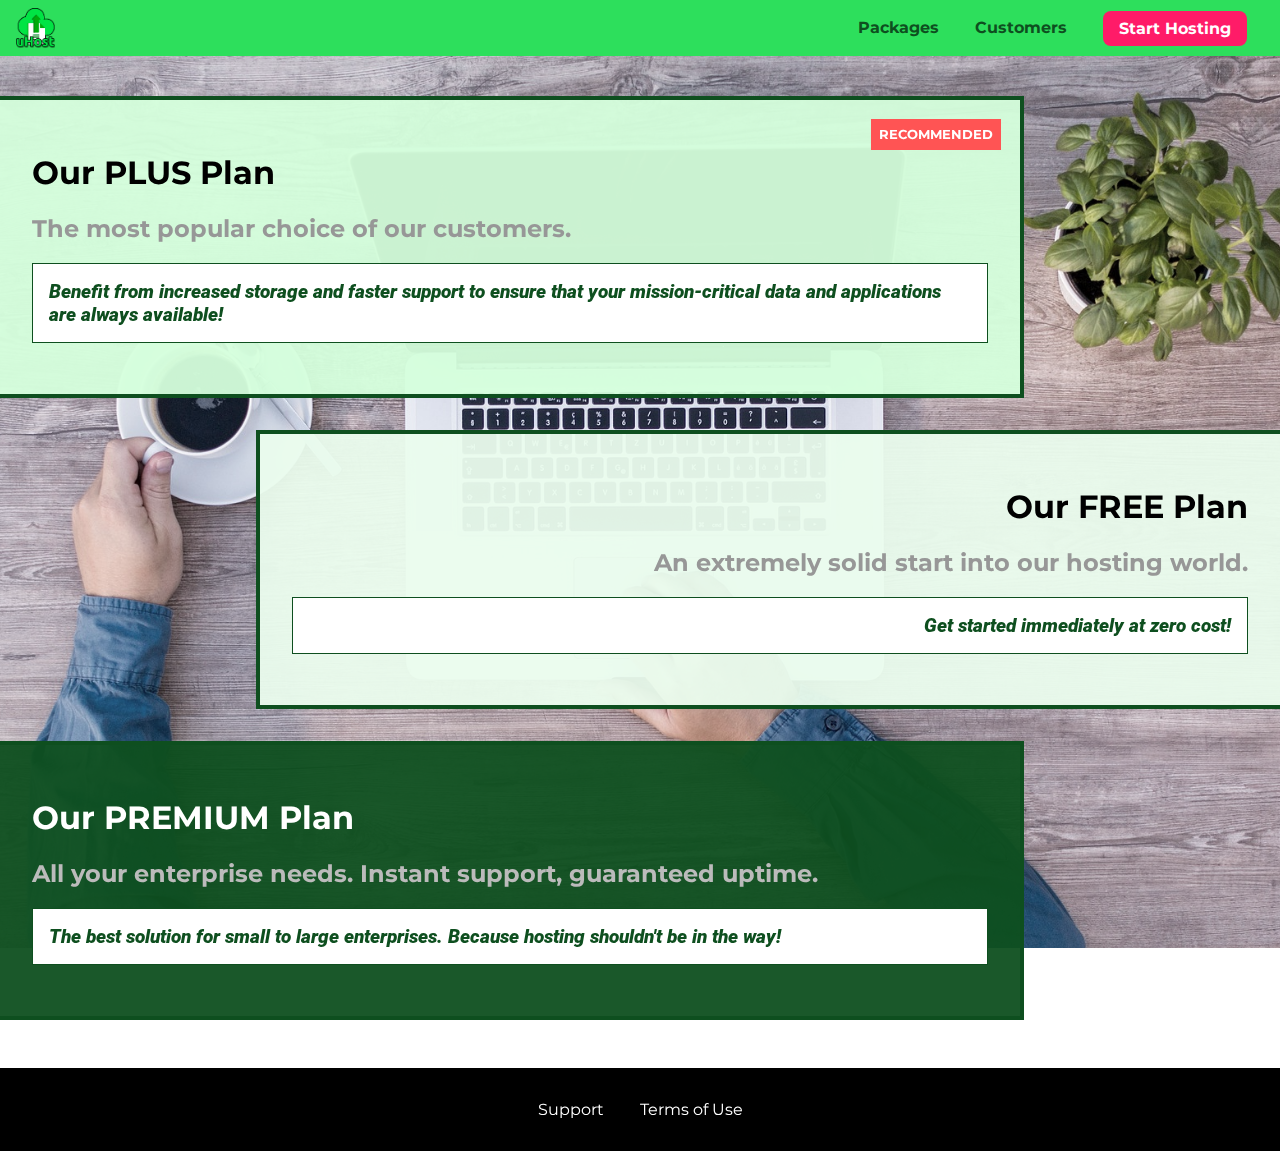
==== css-course/packages/index.html @ 15a59768 "font faces" ====
<!DOCTYPE html>
<html lang="en">

<head>
    <meta charset="UTF-8">
    <meta http-equiv="X-UA-Compatible" content="ie=edge">
    <meta name="viewport" content="width=device, initial-scale=1.0">
    <title>uHost</title>
    <link rel="shortcut icon" href="../favicon.png">
    <link rel="stylesheet" href="../shared.css">
    <link rel="stylesheet" href="packages.css">
</head>

<body>
<div class="backdrop"></div>
<div class="background"></div>
<header class="main-header">
    <div>
        <button class="toggle-button">
            <span class="toggle-button__bar"></span>
            <span class="toggle-button__bar"></span>
            <span class="toggle-button__bar"></span>
        </button>
        <a href="../index.html" class="main-header__brand">
            <img src="../images/uhost-icon.png" alt="uHost - Your favorite hosting company">
        </a>
    </div>
    <nav class="main-nav">
        <ul class="main-nav__items">
            <li class="main-nav__item">
                <a href="index.html">Packages</a>
            </li>
            <li class="main-nav__item">
                <a href="../customers/index.html">Customers</a>
            </li>
            <li class="main-nav__item main-nav__item--cta">
                <a href="../start-hosting/index.html">Start Hosting</a>
            </li>
        </ul>
    </nav>
</header>
<nav class="mobile-nav">
    <ul class="mobile-nav__items">
        <li class="mobile-nav__item">
            <a href="index.html">Packages</a>
        </li>
        <li class="mobile-nav__item">
            <a href="../customers/index.html">Customers</a>
        </li>
        <li class="mobile-nav__item mobile-nav__item--cta">
            <a href="../start-hosting/index.html">Start Hosting</a>
        </li>
    </ul>
</nav>
<main>
    <section class="package" id="plus">
        <a href="#">
            <h1 class="package__title">Our PLUS Plan</h1>
            <h2 class="package__badge">RECOMMENDED</h2>
            <h2 class="package__subtitle">The most popular choice of our customers.</h2>
            <p class="package__info">Benefit from increased storage and faster support to ensure that your mission-critical data and applications
                are always available!</p>
        </a>
    </section>
    <section class="package" id="free">
        <a href="#">
            <h1 class="package__title">Our FREE Plan</h1>
            <h2 class="package__subtitle">An extremely solid start into our hosting world.</h2>
            <p class="package__info">Get started immediately at zero cost!</p>
        </a>
    </section>
    <div class="clearfix"></div>
    <section class="package" id="premium">
        <a href="#">
            <h1 class="package__title">Our PREMIUM Plan</h1>
            <h2 class="package__subtitle">All your enterprise needs. Instant support, guaranteed uptime. </h2>
            <p class="package__info">The best solution for small to large enterprises. Because hosting shouldn't be in the way!</p>
        </a>
    </section>
</main>
<footer class="main-footer">
    <nav>
        <ul class="main-footer__links">
            <li class="main-footer__link">
                <a href="#">Support</a>
            </li>
            <li class="main-footer__link">
                <a href="#">Terms of Use</a>
            </li>
        </ul>
    </nav>
</footer>
<script src="../shared.js"></script>
</body>

</html>
---- css-course/shared.css ----
@import url('https://fonts.googleapis.com/css?family=Roboto:100i,400,900i');
@import url('https://fonts.googleapis.com/css?family=Anton');
@import url('https://fonts.googleapis.com/css?family=Montserrat:400,700');

* {
    box-sizing: border-box;
}

body {
    font-family: "Montserrat", sans-serif;
    margin: 0;
}

main {
    min-height: calc(100vh - 3.5rem - 8rem);
    margin-top: 3.5rem;
}

.backdrop {
    position: fixed;
    display: none;
    top: 0;
    left: 0;
    z-index: 100;
    width: 100vw;
    height: 100vh;
    background: rgba(0, 0, 0, 0.5);
}

.main-header {
    width: 100%;
    position: fixed;
    top: 0;
    left: 0;
    background: #2ddf5c;
    padding: 0.5rem 1rem;
    z-index: 1;
}

.main-header > div {
    display: inline-block;
    vertical-align: middle;
}

.toggle-button {
    width: 3rem;
    background: transparent;
    border: none;
    cursor: pointer;
    padding-top: 0;
    padding-bottom: 0;
    vertical-align: middle;
}

.toggle-button:focus {
    outline: none;
}

.toggle-button__bar {
    width: 100%;
    height: 0.2rem;
    background: black;
    display: block;
    margin: 0.6rem 0;
}

.main-header__brand {
    color: #0e4f1f;
    text-decoration: none;
    font-weight: bold;
    height: 2.5rem;
    /* width: 20px; */
    display: inline-block;
    vertical-align: middle;
}

.main-header__brand img {
    height: 100%;
    /* width: 100%; */
}

.main-nav {
    display: none;
}

.main-nav__items {
    margin: 0;
    padding: 0;
    list-style: none;
}

.main-nav__item {
    display: inline-block;
    margin: 0 1rem;
}

.main-nav__item a,
.mobile-nav__item a {
    text-decoration: none;
    color: #0e4f1f;
    font-weight: bold;
    padding: 0.2rem 0;
}

.main-nav__item a:hover,
.main-nav__item a:active {
    color: white;
    border-bottom: 5px solid white;
}

.main-nav__item--cta a,
.mobile-nav__item--cta a {
    color: white;
    background: #ff1b68;
    padding: 0.5rem 1rem;
    border-radius: 8px;
}

.main-nav__item--cta a:hover,
.main-nav__item--cta a:active,
.mobile-nav__item--cta a:hover,
.mobile-nav__item--cta a:active {
    color: #ff1b68;
    background: white;
    border: none;
}

@media (min-width: 40rem) {
    .toggle-button {
        display: none;
    }

    .main-nav {
        display: inline-block;
        text-align: right;
        width: calc(100% - 44px);
        vertical-align: middle;
    }
}

.main-footer {
    background: black;
    padding: 2rem;
    margin-top: 3rem;
}

.main-footer__links {
    list-style: none;
    margin: 0;
    padding: 0;
    text-align: center;
}

.main-footer__link {
    display: block;
    margin: 1rem 0;
}

.main-footer__link a {
    color: white;
    text-decoration: none;
}

.main-footer__link a:hover,
.main-footer__link a:active {
    color: #ccc;
}

.mobile-nav {
    display: none;
    position: fixed;
    z-index: 101;
    top: 0;
    left: 0;
    background: white;
    width: 80%;
    height: 100vh;
}

.mobile-nav__items {
    width: 90%;
    height: 100%;
    list-style: none;
    margin: 10% auto;
    padding: 0;
    text-align: center;
}

.mobile-nav__item {
    margin: 1rem 0;
}

.mobile-nav__item a {
    font-size: 1.5rem;
}

.button {
    background: #0e4f1f;
    color: white;
    font: inherit;
    border: 1.5px solid #0e4f1f;
    padding: 0.5rem;
    border-radius: 8px;
    font-weight: bold;
    cursor: pointer;
}

.button:hover,
.button:active {
    background: white;
    color: #0e4f1f;
}

.button:focus {
    outline: none;
}

.open {
    display: block !important;
}

@media (min-width: 40rem) {
    .main-footer__link {
        display: inline-block;
        margin: 0 1rem;
    }
}
---- css-course/packages/packages.css ----
@font-face {
    font-family: "AnonymousPro";
    src: url("AnonymousPro-Regular.ttf");
}

main {
    padding-top: 2rem;
}

.background {
    background: url("../images/plans-background.jpg") center/cover;
    filter: grayscale(40%);
    width: 100vw;
    height: 100vh;
    position: fixed;
    z-index: -1;
}

.package {
    width: 80%;
    margin: 1rem 0;
    border: 4px solid #0e4f1f;
    border-left: none;
    position: relative;
}

.package:hover,
.package:active {
    box-shadow: 2px 2px 4px rgba(0,0,0,0.5);
    border-color: #ff5454;
    /* border-color: #ff5454 !important; */
}

.package a {
    text-decoration: none;
    color: inherit;
    display: block;
    padding: 2rem;
}

.package__badge {
    position: absolute;
    top: 0;
    right: 0;
    margin: 1.2rem;
    font-size: 0.8rem;
    color: white;
    background: #ff5454;
    padding: 0.5rem;
}

.package__subtitle {
    color: #979797;
}

.package__info {
    padding: 1rem;
    border: 1px solid #0e4f1f;
    font-size: 1.2rem;
    color: #0e4f1f;
    background: white;
    font-family: "Roboto", sans-serif;
    font-weight: 900;
    font-style: italic;
}

.clearfix {
    clear: both;
}

#plus {
    background: rgba(213, 255, 220, 0.95);
}

#free {
    background: rgba(234, 252, 237, 0.95);
    float: right;
    border-right: none;
    border-left: 4px solid #0e4f1f;
    text-align: right;
}

#free:hover,
#free:active {
    border-left-color: #ff5454;
}

#premium {
    background: rgba(14, 79, 31, 0.95);
}

#premium .package__title {
    color: white;
}

#premium .package__subtitle {
    color: #bbb;
}

@media (min-width: 40rem) {
    main {
        margin: 3rem auto;
        max-width: 1500px;
    }
}

@media (min-width: 1500px) {
    .package {
        border-left: 4px solid #0e4f1f;
    }

    #free {
        border-right: 4px solid #0e4f1f;
    }

    #free:hover,
    #free:active {
        border-right-color: #ff5454;
    }
}
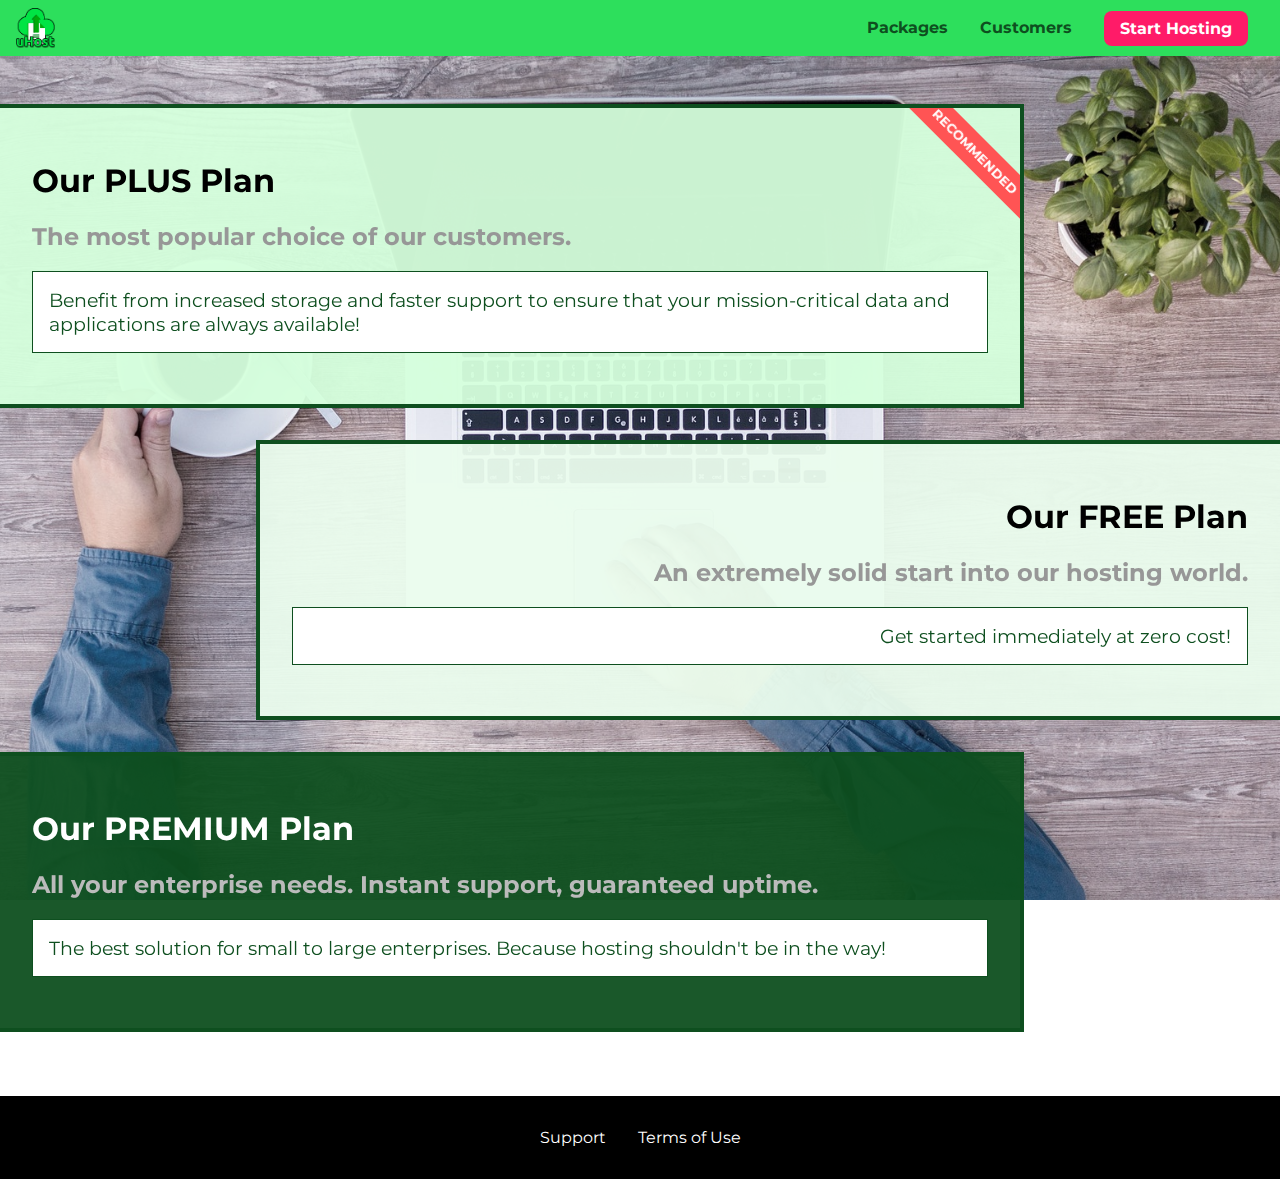
==== commit 02b8a893: "finalize project" ====
--- a/css-course/packages/index.html
+++ b/css-course/packages/index.html
@@ -4,7 +4,7 @@
 <head>
     <meta charset="UTF-8">
     <meta http-equiv="X-UA-Compatible" content="ie=edge">
-    <meta name="viewport" content="width=device, initial-scale=1.0">
+    <meta name="viewport" content="width=device-width, initial-scale=1.0">
     <title>uHost</title>
     <link rel="shortcut icon" href="../favicon.png">
     <link rel="stylesheet" href="../shared.css">
--- a/css-course/shared.css
+++ b/css-course/shared.css
@@ -1,227 +1,286 @@
-@import url('https://fonts.googleapis.com/css?family=Roboto:100i,400,900i');
+@import url('https://fonts.googleapis.com/css?family=Roboto:100,400,900');
 @import url('https://fonts.googleapis.com/css?family=Anton');
 @import url('https://fonts.googleapis.com/css?family=Montserrat:400,700');
 
+:root {
+  --dark-green: #0e4f1f;
+  --highlight-color: #ff1b68;
+}
+
 * {
-    box-sizing: border-box;
-}
+  box-sizing: border-box;
+}
+
+html {
+  height: 100%;
+}
+
 
 body {
-    font-family: "Montserrat", sans-serif;
-    margin: 0;
+  font-family: "Montserrat", sans-serif;
+  margin: 0;
+  padding-top: 3rem;
+
+}
+
+@supports (display: grid) {
+  body {
+    display: -ms-grid;
+    display: grid;
+    grid-template-rows: 3.5rem auto fit-content(8rem);
+    grid-template-areas: "header"
+                          "main"
+                          "footer";
+    padding-top: 0rem;
+    height: 100%;
+  }
 }
 
 main {
-    min-height: calc(100vh - 3.5rem - 8rem);
-    margin-top: 3.5rem;
+  /* grid-row: 2 / 3; */
+  grid-area: main;
 }
 
 .backdrop {
-    position: fixed;
-    display: none;
-    top: 0;
-    left: 0;
-    z-index: 100;
-    width: 100vw;
-    height: 100vh;
-    background: rgba(0, 0, 0, 0.5);
+  display: none;
+  position: fixed;
+  opacity: 0;
+  top: 0;
+  left: 0;
+  z-index: 100;
+  width: 100vw;
+  height: 100vh;
+  background: rgba(0, 0, 0, 0.5);
+  transition: opacity 0.2s linear;
 }
 
 .main-header {
-    width: 100%;
-    position: fixed;
-    top: 0;
-    left: 0;
-    background: #2ddf5c;
-    padding: 0.5rem 1rem;
-    z-index: 1;
-}
-
-.main-header > div {
-    display: inline-block;
-    vertical-align: middle;
+  width: 100%;
+  position: fixed;
+  top: 0;
+  left: 0;
+  background: #2ddf5c;
+  padding: 0.5rem 1rem;
+  z-index: 60;
+  display: -webkit-box;
+  display: -ms-flexbox;
+  display: -webkit-flex;
+  display: flex;
+  align-items: center;
+  justify-content: space-between;
 }
 
 .toggle-button {
-    width: 3rem;
-    background: transparent;
-    border: none;
-    cursor: pointer;
-    padding-top: 0;
-    padding-bottom: 0;
-    vertical-align: middle;
+  width: 3rem;
+  background: transparent;
+  border: none;
+  cursor: pointer;
+  padding-top: 0;
+  padding-bottom: 0;
+  vertical-align: middle;
 }
 
 .toggle-button:focus {
-    outline: none;
+  outline: none;
 }
 
 .toggle-button__bar {
-    width: 100%;
-    height: 0.2rem;
-    background: black;
-    display: block;
-    margin: 0.6rem 0;
+  width: 100%;
+  height: 0.2rem;
+  background: black;
+  display: block;
+  margin: 0.6rem 0;
 }
 
 .main-header__brand {
-    color: #0e4f1f;
-    text-decoration: none;
-    font-weight: bold;
-    height: 2.5rem;
-    /* width: 20px; */
-    display: inline-block;
-    vertical-align: middle;
+  color: #0e4f1f;
+  text-decoration: none;
+  font-weight: bold;
+  /* width: 20px; */
 }
 
 .main-header__brand img {
-    height: 100%;
-    /* width: 100%; */
+  height: 2.5rem;
+  vertical-align: middle;
+  /* width: 100%; */
 }
 
 .main-nav {
-    display: none;
+  display: none;
 }
 
 .main-nav__items {
-    margin: 0;
-    padding: 0;
-    list-style: none;
+  margin: 0;
+  padding: 0;
+  list-style: none;
+  display: flex;
 }
 
 .main-nav__item {
-    display: inline-block;
-    margin: 0 1rem;
+  margin: 0 1rem;
 }
 
 .main-nav__item a,
 .mobile-nav__item a {
-    text-decoration: none;
-    color: #0e4f1f;
-    font-weight: bold;
-    padding: 0.2rem 0;
+  text-decoration: none;
+  color: #0e4f1f;
+  font-weight: bold;
+  padding: 0.2rem 0;
 }
 
 .main-nav__item a:hover,
 .main-nav__item a:active {
-    color: white;
-    border-bottom: 5px solid white;
+  color: white;
+  border-bottom: 5px solid white;
+}
+
+.main-nav__item--cta {
+  animation: wiggle 400ms 3s 8 ease-out none;
 }
 
 .main-nav__item--cta a,
 .mobile-nav__item--cta a {
-    color: white;
-    background: #ff1b68;
-    padding: 0.5rem 1rem;
-    border-radius: 8px;
+  color: white;
+  background: var(--highlight-color);
+  padding: 0.5rem 1rem;
+  border-radius: 8px;
 }
 
 .main-nav__item--cta a:hover,
 .main-nav__item--cta a:active,
 .mobile-nav__item--cta a:hover,
 .mobile-nav__item--cta a:active {
-    color: #ff1b68;
-    background: white;
-    border: none;
+  color: #ff1b68;
+  background: white;
+  border: none;
 }
 
 @media (min-width: 40rem) {
-    .toggle-button {
-        display: none;
-    }
-
-    .main-nav {
-        display: inline-block;
-        text-align: right;
-        width: calc(100% - 44px);
-        vertical-align: middle;
-    }
+  .toggle-button {
+    display: none;
+  }
+
+  .main-nav {
+    display: flex;
+  }
 }
 
 .main-footer {
-    background: black;
-    padding: 2rem;
-    margin-top: 3rem;
+  background: black;
+  padding: 2rem;
+  margin-top: 3rem;
+  /* grid-row: 3 / 4; */
+  grid-area: footer;
 }
 
 .main-footer__links {
-    list-style: none;
-    margin: 0;
-    padding: 0;
-    text-align: center;
+  list-style: none;
+  margin: 0;
+  padding: 0;
+  display: flex;
+  flex-direction: column;
+  align-items: center;
 }
 
 .main-footer__link {
-    display: block;
-    margin: 1rem 0;
+  margin: 0.5rem 0;
 }
 
 .main-footer__link a {
-    color: white;
-    text-decoration: none;
+  color: white;
+  text-decoration: none;
 }
 
 .main-footer__link a:hover,
 .main-footer__link a:active {
-    color: #ccc;
+  color: #ccc;
 }
 
 .mobile-nav {
-    display: none;
-    position: fixed;
-    z-index: 101;
-    top: 0;
-    left: 0;
-    background: white;
-    width: 80%;
-    height: 100vh;
+  transform: translateX(-100%);
+  position: fixed;
+  z-index: 101;
+  top: 0;
+  left: 0;
+  background: white;
+  width: 80%;
+  height: 100vh;
+  transition: transform 300ms ease-out;
 }
 
 .mobile-nav__items {
-    width: 90%;
-    height: 100%;
-    list-style: none;
-    margin: 10% auto;
-    padding: 0;
-    text-align: center;
+  width: 90%;
+  height: 100%;
+  list-style: none;
+  margin: 0 auto;
+  padding: 0;
+  display: flex;
+  flex-direction: column;
+  justify-content: center;
+  align-items: center;
 }
 
 .mobile-nav__item {
-    margin: 1rem 0;
+  margin: 1rem 0;
 }
 
 .mobile-nav__item a {
-    font-size: 1.5rem;
+  font-size: 1.5rem;
 }
 
 .button {
-    background: #0e4f1f;
-    color: white;
-    font: inherit;
-    border: 1.5px solid #0e4f1f;
-    padding: 0.5rem;
-    border-radius: 8px;
-    font-weight: bold;
-    cursor: pointer;
+  background: var(--dark-green);
+  color: white;
+  font: inherit;
+  border: 1.5px solid #0e4f1f;
+  padding: 0.5rem;
+  border-radius: 8px;
+  font-weight: bold;
+  cursor: pointer;
 }
 
 .button:hover,
 .button:active {
-    background: white;
-    color: #0e4f1f;
+  background: white;
+  color: var(--dark-green);
 }
 
 .button:focus {
-    outline: none;
-}
+  outline: none;
+}
+
+.button[disabled] {
+  cursor: not-allowed;
+  border: #a1a1a1;
+  background: #ccc;
+  color: #a1a1a1;
+} 
 
 .open {
     display: block !important;
+    opacity: 1 !important;
+    transform: translateY(0) !important;
 }
 
 @media (min-width: 40rem) {
-    .main-footer__link {
-        display: inline-block;
-        margin: 0 1rem;
-    }
-}
+  .main-footer__link {
+    margin: 0 1rem;
+  }
+
+  .main-footer__links {
+    flex-direction: row;
+    justify-content: center;
+  }
+}
+
+@keyframes wiggle {
+  0% {
+    transform: rotateZ(0);
+  }
+  50% {
+    transform: rotateZ(-10deg);
+  }
+  100% {
+    transform: rotateZ(10deg);
+  }
+}
--- a/css-course/packages/packages.css
+++ b/css-course/packages/packages.css
@@ -1,6 +1,12 @@
 @font-face {
     font-family: "AnonymousPro";
-    src: url("AnonymousPro-Regular.ttf");
+    src: url("anonymousPro-Regular.ttf") format("truetype");
+}
+
+@font-face {
+    font-family: "AnonymousPro";
+    src: url("anonymousPro-Bold.ttf");
+    font-weight: 700;
 }
 
 main {
@@ -22,6 +28,7 @@
     border: 4px solid #0e4f1f;
     border-left: none;
     position: relative;
+    overflow: hidden;
 }
 
 .package:hover,
@@ -29,6 +36,7 @@
     box-shadow: 2px 2px 4px rgba(0,0,0,0.5);
     border-color: #ff5454;
     /* border-color: #ff5454 !important; */
+    animation: push-up 1s ease-out forwards;
 }
 
 .package a {
@@ -42,11 +50,15 @@
     position: absolute;
     top: 0;
     right: 0;
-    margin: 1.2rem;
+    margin: 0;
     font-size: 0.8rem;
     color: white;
     background: #ff5454;
     padding: 0.5rem;
+    transform: rotate(45deg) translate(3.5rem, -1rem);
+    transform-origin: center;
+    width: 12rem;
+    text-align: center;
 }
 
 .package__subtitle {
@@ -56,12 +68,10 @@
 .package__info {
     padding: 1rem;
     border: 1px solid #0e4f1f;
-    font-size: 1.2rem;
     color: #0e4f1f;
     background: white;
-    font-family: "Roboto", sans-serif;
-    font-weight: 900;
-    font-style: italic;
+    font-size: 1.2rem;
+    /* font-style font-variant font-weight font-size/line-height font-family*/
 }
 
 .clearfix {
@@ -99,22 +109,37 @@
 
 @media (min-width: 40rem) {
     main {
-        margin: 3rem auto;
-        max-width: 1500px;
+      max-width: 1500px;
+      margin-left: auto;
+      margin-right: auto;
     }
 }
 
 @media (min-width: 1500px) {
     .package {
-        border-left: 4px solid #0e4f1f;
+      border-left: 4px solid #0e4f1f;
     }
 
     #free {
-        border-right: 4px solid #0e4f1f;
+      border-right: 4px solid #0e4f1f;
     }
 
     #free:hover,
     #free:active {
-        border-right-color: #ff5454;
+      border-right-color: #ff5454;
     }
 }
+
+@keyframes push-up {
+    0% {
+        transform: translateY(0);
+    }
+
+    33% {
+        transform: translateY(-1.5rem);
+    }
+    
+    100% {
+        transform: translateY(-1rem);
+    }
+}